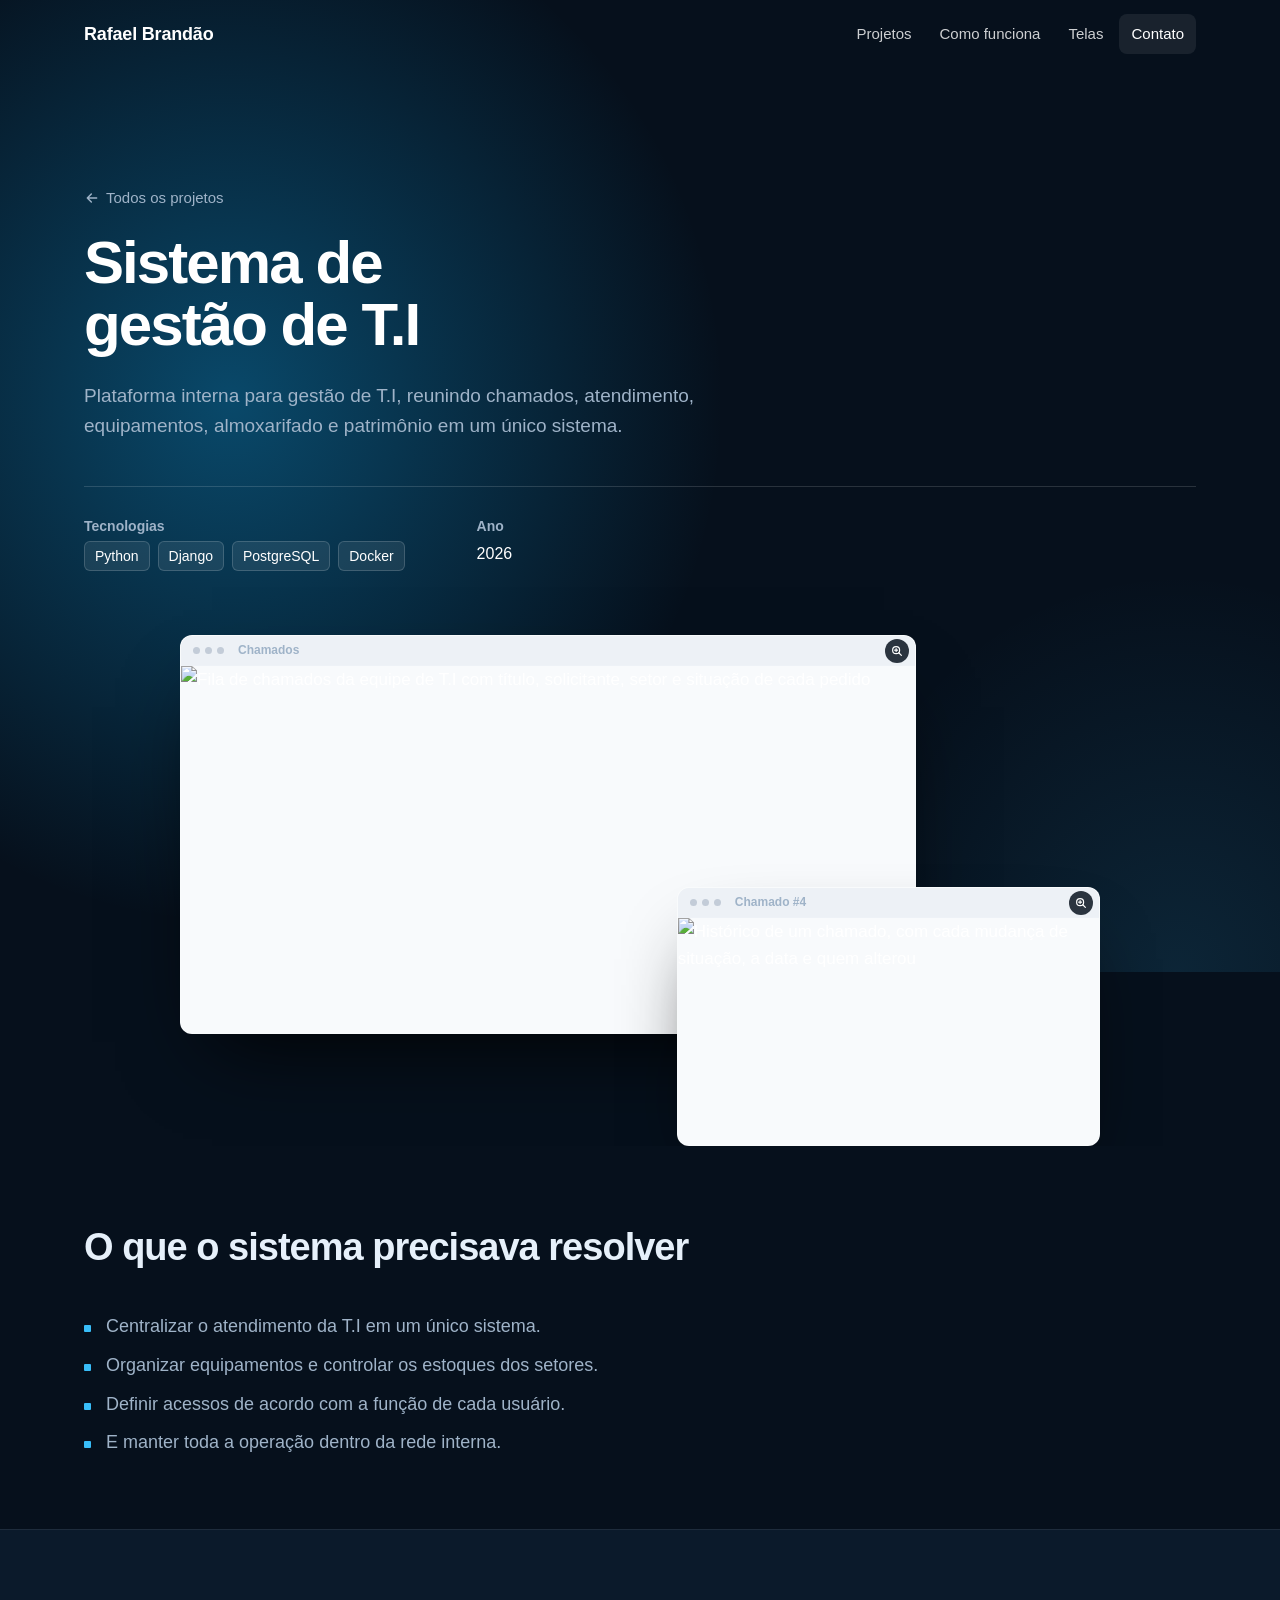
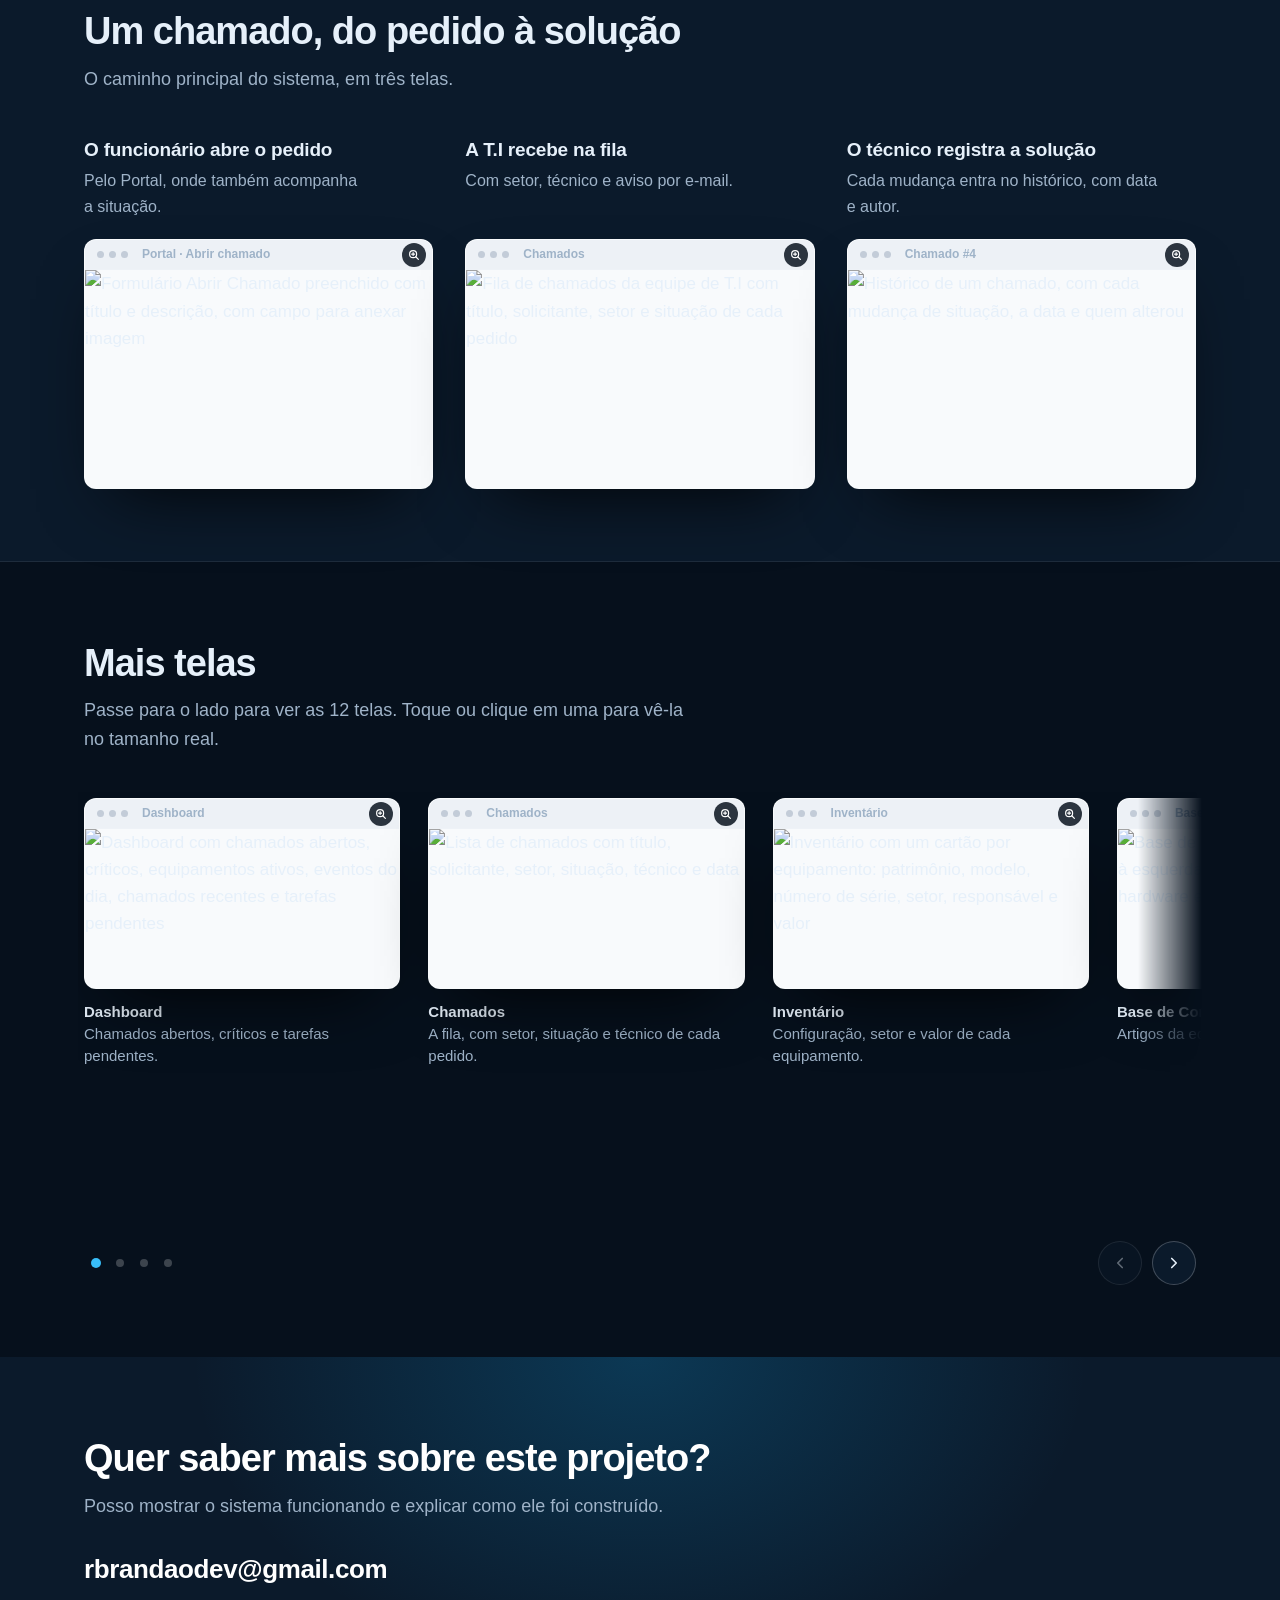
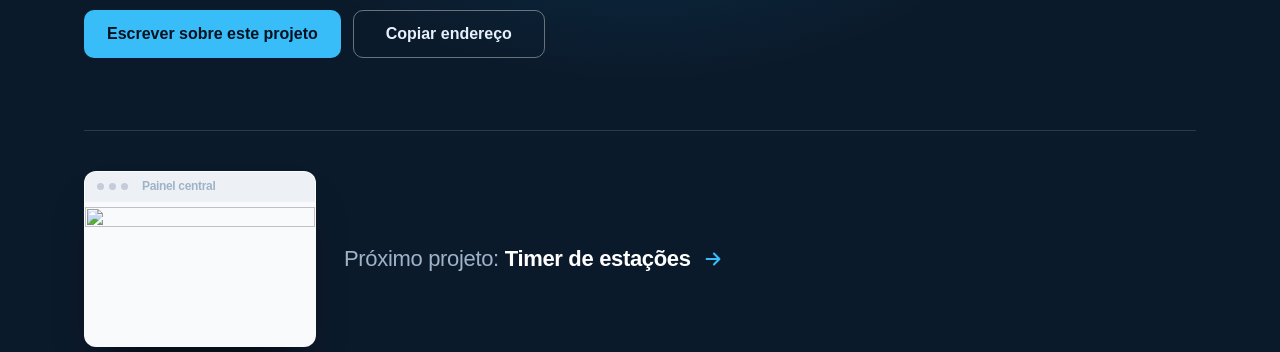
==== projetos/sistema-gestao-ti.html @ 99672ccd "Visual escuro com azul elétrico, novo título e projetos em cartões O site inteiro passa para fundo a" ====
<!DOCTYPE html>
<html lang="pt-BR">
<head>
<meta charset="UTF-8">
<meta name="viewport" content="width=device-width, initial-scale=1">
<title>Sistema de gestão de T.I — Rafael Brandão</title>
<meta name="description" content="Estudo de caso: sistema interno de gestão de T.I em Django, com chamados, inventário, almoxarifado e patrimônio.">
<meta name="theme-color" content="#06101C">
<link rel="icon" href="../assets/icones/icone.svg" type="image/svg+xml">
<link rel="icon" href="../assets/icones/icone-32.png" type="image/png" sizes="32x32">
<link rel="apple-touch-icon" href="../assets/icones/icone-180.png">
<meta property="og:type" content="article">
<meta property="og:locale" content="pt_BR">
<meta property="og:site_name" content="Rafael Brandão">
<meta property="og:title" content="Sistema de gestão de T.I — Rafael Brandão">
<meta property="og:description" content="Estudo de caso: sistema interno de gestão de T.I em Django, com chamados, inventário, almoxarifado e patrimônio.">
<meta property="og:url" content="https://rafaelbrandaodev.github.io/projetos/sistema-gestao-ti.html">
<meta property="og:image" content="https://rafaelbrandaodev.github.io/assets/img/compartilhar/sistema-gestao-ti.png">
<meta property="og:image:width" content="1200">
<meta property="og:image:height" content="630">
<meta property="og:image:alt" content="Fila de chamados do sistema de gestão de T.I, com o histórico de um chamado sobreposto">
<meta name="twitter:card" content="summary_large_image">
<!--
  Projeto mostrado de forma anônima: sem nome, logo, setores ou e-mails da instituição.
  As telas são a área de conteúdo do sistema, sem a barra do topo e a lateral.
-->
<link rel="stylesheet" href="../assets/css/estilo.css">
<link rel="stylesheet" href="../assets/css/estudo.css">
</head>
<body>
<a class="pular" href="#conteudo">Pular para o conteúdo</a>

<header class="nav" id="nav">
  <div class="container">
    <a href="../index.html" class="marca">Rafael Brandão</a>
    <button class="nav-toggle" id="nav-toggle" aria-label="Abrir menu" aria-expanded="false" aria-controls="nav-links">
      <svg width="20" height="20" viewBox="0 0 24 24" fill="none" stroke="currentColor" stroke-width="2" stroke-linecap="round" aria-hidden="true"><path d="M4 7h16M4 12h16M4 17h16"/></svg>
    </button>
    <nav class="nav-links" id="nav-links" aria-label="Seções">
      <a href="../index.html#projetos">Projetos</a>
      <a href="#fluxo">Como funciona</a>
      <a href="#telas">Telas</a>
      <a href="#contato">Contato</a>
    </nav>
  </div>
</header>

<main id="conteudo">

  <div class="topo escuro">
    <div class="container">
      <a class="voltar" href="../index.html#projetos">
        <svg width="16" height="16" viewBox="0 0 24 24" fill="none" stroke="currentColor" stroke-width="2.2" stroke-linecap="round" stroke-linejoin="round" aria-hidden="true"><path d="M19 12H5M11 18l-6-6 6-6"/></svg>
        Todos os projetos</a>
      <h1>Sistema de gestão de T.I</h1>
      <p class="sub">Plataforma interna para gestão de T.I, reunindo chamados, atendimento, equipamentos, almoxarifado e patrimônio em um único sistema.</p>
      <dl class="ficha">
        <div><dt>Tecnologias</dt><dd><ul class="etiquetas"><li>Python</li><li>Django</li><li>PostgreSQL</li><li>Docker</li></ul></dd></div>
        <div><dt>Ano</dt><dd>2026</dd></div>
      </dl>
      <div class="topo-tela">
        <div class="capa capa-ti">
          <button type="button" class="janela capa-principal ampliavel" data-titulo="Fila de chamados da T.I"><span class="janela-barra">Chamados</span><img src="../assets/img/sistema-ti/chamados-fila.png" srcset="../assets/img/sistema-ti/chamados-fila-160.webp 160w, ../assets/img/sistema-ti/chamados-fila-240.webp 240w, ../assets/img/sistema-ti/chamados-fila-320.webp 320w, ../assets/img/sistema-ti/chamados-fila-480.webp 480w, ../assets/img/sistema-ti/chamados-fila-640.webp 640w, ../assets/img/sistema-ti/chamados-fila-960.webp 960w, ../assets/img/sistema-ti/chamados-fila-1280.webp 1280w, ../assets/img/sistema-ti/chamados-fila-1920.webp 1920w, ../assets/img/sistema-ti/chamados-fila.png 2560w" sizes="(max-width:880px) 75vw, (max-width:1208px) 72vw, 734px" alt="Fila de chamados da equipe de T.I com título, solicitante, setor e situação de cada pedido" width="2560" height="1280"></button>
          <button type="button" class="janela capa-peca ampliavel" data-titulo="Detalhe de um chamado"><span class="janela-barra">Chamado #4</span><img src="../assets/img/sistema-ti/chamado-detalhe.png" srcset="../assets/img/sistema-ti/chamado-detalhe-160.webp 160w, ../assets/img/sistema-ti/chamado-detalhe-240.webp 240w, ../assets/img/sistema-ti/chamado-detalhe-320.webp 320w, ../assets/img/sistema-ti/chamado-detalhe-480.webp 480w, ../assets/img/sistema-ti/chamado-detalhe-640.webp 640w, ../assets/img/sistema-ti/chamado-detalhe-960.webp 960w, ../assets/img/sistema-ti/chamado-detalhe-1280.webp 1280w, ../assets/img/sistema-ti/chamado-detalhe-1920.webp 1920w, ../assets/img/sistema-ti/chamado-detalhe.png 2560w" sizes="(max-width:880px) 43vw, (max-width:1208px) 41vw, 421px" alt="Histórico de um chamado, com cada mudança de situação, a data e quem alterou" width="2560" height="1380"></button>
        </div>
      </div>
    </div>
  </div>

  <section id="contexto">
    <div class="container">
      <div class="titulo-sec"><h2>O que o sistema precisava resolver</h2></div>
      <div class="texto-longo">
        <ul class="objetivos">
          <li>Centralizar o atendimento da T.I em um único sistema.</li>
          <li>Organizar equipamentos e controlar os estoques dos setores.</li>
          <li>Definir acessos de acordo com a função de cada usuário.</li>
          <li>E manter toda a operação dentro da rede interna.</li>
        </ul>
      </div>
    </div>
  </section>

  <section id="fluxo">
    <div class="container">
      <div class="titulo-sec">
        <h2>Um chamado, do pedido à solução</h2>
        <p>O caminho principal do sistema, em três telas.</p>
      </div>
      <div class="passos iguais">
        <div>
          <h3>O funcionário abre o pedido</h3>
          <p>Pelo Portal, onde também acompanha a situação.</p>
          <button type="button" class="janela ampliavel" data-titulo="Portal: abrir chamado"><span class="janela-barra">Portal · Abrir chamado</span><img src="../assets/img/sistema-ti/portal-abrir.png" srcset="../assets/img/sistema-ti/portal-abrir-160.webp 160w, ../assets/img/sistema-ti/portal-abrir-240.webp 240w, ../assets/img/sistema-ti/portal-abrir-320.webp 320w, ../assets/img/sistema-ti/portal-abrir-480.webp 480w, ../assets/img/sistema-ti/portal-abrir-640.webp 640w, ../assets/img/sistema-ti/portal-abrir-960.webp 960w, ../assets/img/sistema-ti/portal-abrir-1280.webp 1280w, ../assets/img/sistema-ti/portal-abrir.png 1408w" sizes="(max-width:880px) 94vw, (max-width:1208px) 29vw, 347px" alt="Formulário Abrir Chamado preenchido com título e descrição, com campo para anexar imagem" width="1408" height="1108" loading="lazy"></button>
        </div>
        <div>
          <h3>A T.I recebe na fila</h3>
          <p>Com setor, técnico e aviso por e-mail.</p>
          <button type="button" class="janela ampliavel" data-titulo="Fila de chamados da T.I"><span class="janela-barra">Chamados</span><img src="../assets/img/sistema-ti/chamados-fila.png" srcset="../assets/img/sistema-ti/chamados-fila-160.webp 160w, ../assets/img/sistema-ti/chamados-fila-240.webp 240w, ../assets/img/sistema-ti/chamados-fila-320.webp 320w, ../assets/img/sistema-ti/chamados-fila-480.webp 480w, ../assets/img/sistema-ti/chamados-fila-640.webp 640w, ../assets/img/sistema-ti/chamados-fila-960.webp 960w, ../assets/img/sistema-ti/chamados-fila-1280.webp 1280w, ../assets/img/sistema-ti/chamados-fila-1920.webp 1920w, ../assets/img/sistema-ti/chamados-fila.png 2560w" sizes="(max-width:880px) 94vw, (max-width:1208px) 29vw, 347px" alt="Fila de chamados da equipe de T.I com título, solicitante, setor e situação de cada pedido" width="2560" height="1280"></button>
        </div>
        <div>
          <h3>O técnico registra a solução</h3>
          <p>Cada mudança entra no histórico, com data e autor.</p>
          <button type="button" class="janela ampliavel" data-titulo="Detalhe de um chamado"><span class="janela-barra">Chamado #4</span><img src="../assets/img/sistema-ti/chamado-detalhe.png" srcset="../assets/img/sistema-ti/chamado-detalhe-160.webp 160w, ../assets/img/sistema-ti/chamado-detalhe-240.webp 240w, ../assets/img/sistema-ti/chamado-detalhe-320.webp 320w, ../assets/img/sistema-ti/chamado-detalhe-480.webp 480w, ../assets/img/sistema-ti/chamado-detalhe-640.webp 640w, ../assets/img/sistema-ti/chamado-detalhe-960.webp 960w, ../assets/img/sistema-ti/chamado-detalhe-1280.webp 1280w, ../assets/img/sistema-ti/chamado-detalhe-1920.webp 1920w, ../assets/img/sistema-ti/chamado-detalhe.png 2560w" sizes="(max-width:880px) 94vw, (max-width:1208px) 29vw, 347px" alt="Histórico de um chamado, com cada mudança de situação, a data e quem alterou" width="2560" height="1380"></button>
        </div>
      </div>
    </div>
  </section>

  <section id="telas">
    <div class="container">
      <div class="titulo-sec">
        <h2>Mais telas</h2>
        <p>Passe para o lado para ver as 12 telas. Toque ou clique em uma para vê-la no tamanho real.</p>
      </div>
      <div class="carrossel" data-carrossel>
        <div class="miniaturas carrossel-trilho" tabindex="0" aria-label="Telas do sistema; role para o lado para ver todas">
          <figure>
            <button type="button" class="janela ampliavel" data-densidade="1" data-titulo="Dashboard"><span class="janela-barra">Dashboard</span><img src="../assets/img/sistema-ti/telas/dashboard.png" srcset="../assets/img/sistema-ti/telas/dashboard-160.webp 160w, ../assets/img/sistema-ti/telas/dashboard-240.webp 240w, ../assets/img/sistema-ti/telas/dashboard-320.webp 320w, ../assets/img/sistema-ti/telas/dashboard-480.webp 480w, ../assets/img/sistema-ti/telas/dashboard-640.webp 640w, ../assets/img/sistema-ti/telas/dashboard-960.webp 960w, ../assets/img/sistema-ti/telas/dashboard-1280.webp 1280w, ../assets/img/sistema-ti/telas/dashboard.png 1656w" sizes="(max-width:880px) 46vw, (max-width:1208px) 30vw, 350px" alt="Dashboard com chamados abertos, críticos, equipamentos ativos, eventos do dia, chamados recentes e tarefas pendentes" width="1656" height="840" loading="lazy"></button>
            <figcaption><b>Dashboard</b> Chamados abertos, críticos e tarefas pendentes.</figcaption>
          </figure>
          <figure>
            <button type="button" class="janela ampliavel" data-densidade="1" data-titulo="Chamados"><span class="janela-barra">Chamados</span><img src="../assets/img/sistema-ti/telas/chamados.png" srcset="../assets/img/sistema-ti/telas/chamados-160.webp 160w, ../assets/img/sistema-ti/telas/chamados-240.webp 240w, ../assets/img/sistema-ti/telas/chamados-320.webp 320w, ../assets/img/sistema-ti/telas/chamados-480.webp 480w, ../assets/img/sistema-ti/telas/chamados-640.webp 640w, ../assets/img/sistema-ti/telas/chamados-960.webp 960w, ../assets/img/sistema-ti/telas/chamados-1280.webp 1280w, ../assets/img/sistema-ti/telas/chamados.png 1656w" sizes="(max-width:880px) 46vw, (max-width:1208px) 30vw, 350px" alt="Lista de chamados com título, solicitante, setor, situação, técnico e data" width="1656" height="840" loading="lazy"></button>
            <figcaption><b>Chamados</b> A fila, com setor, situação e técnico de cada pedido.</figcaption>
          </figure>
          <figure>
            <button type="button" class="janela ampliavel" data-densidade="1" data-titulo="Inventário"><span class="janela-barra">Inventário</span><img src="../assets/img/sistema-ti/telas/inventario.png" srcset="../assets/img/sistema-ti/telas/inventario-160.webp 160w, ../assets/img/sistema-ti/telas/inventario-240.webp 240w, ../assets/img/sistema-ti/telas/inventario-320.webp 320w, ../assets/img/sistema-ti/telas/inventario-480.webp 480w, ../assets/img/sistema-ti/telas/inventario-640.webp 640w, ../assets/img/sistema-ti/telas/inventario-960.webp 960w, ../assets/img/sistema-ti/telas/inventario-1280.webp 1280w, ../assets/img/sistema-ti/telas/inventario.png 1656w" sizes="(max-width:880px) 46vw, (max-width:1208px) 30vw, 350px" alt="Inventário com um cartão por equipamento: patrimônio, modelo, número de série, setor, responsável e valor" width="1656" height="840" loading="lazy"></button>
            <figcaption><b>Inventário</b> Configuração, setor e valor de cada equipamento.</figcaption>
          </figure>
          <figure>
            <button type="button" class="janela ampliavel" data-densidade="1" data-titulo="Base de Conhecimento"><span class="janela-barra">Base de Conhecimento</span><img src="../assets/img/sistema-ti/telas/base-de-conhecimento.png" srcset="../assets/img/sistema-ti/telas/base-de-conhecimento-160.webp 160w, ../assets/img/sistema-ti/telas/base-de-conhecimento-240.webp 240w, ../assets/img/sistema-ti/telas/base-de-conhecimento-320.webp 320w, ../assets/img/sistema-ti/telas/base-de-conhecimento-480.webp 480w, ../assets/img/sistema-ti/telas/base-de-conhecimento-640.webp 640w, ../assets/img/sistema-ti/telas/base-de-conhecimento-960.webp 960w, ../assets/img/sistema-ti/telas/base-de-conhecimento-1280.webp 1280w, ../assets/img/sistema-ti/telas/base-de-conhecimento.png 1656w" sizes="(max-width:880px) 46vw, (max-width:1208px) 30vw, 350px" alt="Base de conhecimento com categorias à esquerda e artigos de software, hardware e redes" width="1656" height="840" loading="lazy"></button>
            <figcaption><b>Base de Conhecimento</b> Artigos da equipe, organizados por categoria.</figcaption>
          </figure>
          <figure>
            <button type="button" class="janela ampliavel" data-densidade="1" data-titulo="Kanban"><span class="janela-barra">Kanban</span><img src="../assets/img/sistema-ti/telas/kanban.png" srcset="../assets/img/sistema-ti/telas/kanban-160.webp 160w, ../assets/img/sistema-ti/telas/kanban-240.webp 240w, ../assets/img/sistema-ti/telas/kanban-320.webp 320w, ../assets/img/sistema-ti/telas/kanban-480.webp 480w, ../assets/img/sistema-ti/telas/kanban-640.webp 640w, ../assets/img/sistema-ti/telas/kanban-960.webp 960w, ../assets/img/sistema-ti/telas/kanban-1280.webp 1280w, ../assets/img/sistema-ti/telas/kanban.png 1656w" sizes="(max-width:880px) 46vw, (max-width:1208px) 30vw, 350px" alt="Quadro Kanban com as colunas A fazer, Em andamento e Concluído, cada tarefa com prioridade, prazo e responsável" width="1656" height="840" loading="lazy"></button>
            <figcaption><b>Kanban</b> Tarefas com prioridade, prazo e responsável.</figcaption>
          </figure>
          <figure>
            <button type="button" class="janela ampliavel" data-densidade="1" data-titulo="Calendário"><span class="janela-barra">Calendário</span><img src="../assets/img/sistema-ti/telas/calendario.png" srcset="../assets/img/sistema-ti/telas/calendario-160.webp 160w, ../assets/img/sistema-ti/telas/calendario-240.webp 240w, ../assets/img/sistema-ti/telas/calendario-320.webp 320w, ../assets/img/sistema-ti/telas/calendario-480.webp 480w, ../assets/img/sistema-ti/telas/calendario-640.webp 640w, ../assets/img/sistema-ti/telas/calendario-960.webp 960w, ../assets/img/sistema-ti/telas/calendario-1280.webp 1280w, ../assets/img/sistema-ti/telas/calendario.png 1656w" sizes="(max-width:880px) 46vw, (max-width:1208px) 30vw, 350px" alt="Calendário do mês com manutenções, reuniões, backups, visitas e vencimentos, e a lista dos próximos eventos" width="1656" height="840" loading="lazy"></button>
            <figcaption><b>Calendário</b> Manutenções, backups, visitas e vencimentos.</figcaption>
          </figure>
          <figure>
            <button type="button" class="janela ampliavel" data-densidade="1" data-titulo="Portal"><span class="janela-barra">Portal</span><img src="../assets/img/sistema-ti/telas/portal.png" srcset="../assets/img/sistema-ti/telas/portal-160.webp 160w, ../assets/img/sistema-ti/telas/portal-240.webp 240w, ../assets/img/sistema-ti/telas/portal-320.webp 320w, ../assets/img/sistema-ti/telas/portal-480.webp 480w, ../assets/img/sistema-ti/telas/portal-640.webp 640w, ../assets/img/sistema-ti/telas/portal-960.webp 960w, ../assets/img/sistema-ti/telas/portal-1280.webp 1280w, ../assets/img/sistema-ti/telas/portal.png 1656w" sizes="(max-width:880px) 46vw, (max-width:1208px) 30vw, 350px" alt="Portal do funcionário com o formulário Abrir Chamado e a lista Meus Chamados" width="1656" height="840" loading="lazy"></button>
            <figcaption><b>Portal</b> Onde o funcionário abre e acompanha os pedidos.</figcaption>
          </figure>
          <figure>
            <button type="button" class="janela ampliavel" data-densidade="1" data-titulo="Almoxarifado"><span class="janela-barra">Almoxarifado</span><img src="../assets/img/sistema-ti/telas/almoxarifado.png" srcset="../assets/img/sistema-ti/telas/almoxarifado-160.webp 160w, ../assets/img/sistema-ti/telas/almoxarifado-240.webp 240w, ../assets/img/sistema-ti/telas/almoxarifado-320.webp 320w, ../assets/img/sistema-ti/telas/almoxarifado-480.webp 480w, ../assets/img/sistema-ti/telas/almoxarifado-640.webp 640w, ../assets/img/sistema-ti/telas/almoxarifado-960.webp 960w, ../assets/img/sistema-ti/telas/almoxarifado-1280.webp 1280w, ../assets/img/sistema-ti/telas/almoxarifado.png 1656w" sizes="(max-width:880px) 46vw, (max-width:1208px) 30vw, 350px" alt="Produtos do almoxarifado em cartões, com categoria, situação do estoque, saldo, preço e fornecedor" width="1656" height="840" loading="lazy"></button>
            <figcaption><b>Almoxarifado</b> Produtos com saldo, preço e fornecedor.</figcaption>
          </figure>
          <figure>
            <button type="button" class="janela ampliavel" data-densidade="1" data-titulo="Fornecedores"><span class="janela-barra">Fornecedores</span><img src="../assets/img/sistema-ti/telas/fornecedores.png" srcset="../assets/img/sistema-ti/telas/fornecedores-160.webp 160w, ../assets/img/sistema-ti/telas/fornecedores-240.webp 240w, ../assets/img/sistema-ti/telas/fornecedores-320.webp 320w, ../assets/img/sistema-ti/telas/fornecedores-480.webp 480w, ../assets/img/sistema-ti/telas/fornecedores-640.webp 640w, ../assets/img/sistema-ti/telas/fornecedores-960.webp 960w, ../assets/img/sistema-ti/telas/fornecedores-1280.webp 1280w, ../assets/img/sistema-ti/telas/fornecedores.png 1656w" sizes="(max-width:880px) 46vw, (max-width:1208px) 30vw, 350px" alt="Lista de fornecedores com empresa, CNPJ, categoria, vendedor e telefone" width="1656" height="840" loading="lazy"></button>
            <figcaption><b>Fornecedores</b> CNPJ, categoria e contato de cada fornecedor.</figcaption>
          </figure>
          <figure>
            <button type="button" class="janela ampliavel" data-densidade="1" data-titulo="Patrimônios"><span class="janela-barra">Patrimônios</span><img src="../assets/img/sistema-ti/telas/patrimonios.png" srcset="../assets/img/sistema-ti/telas/patrimonios-160.webp 160w, ../assets/img/sistema-ti/telas/patrimonios-240.webp 240w, ../assets/img/sistema-ti/telas/patrimonios-320.webp 320w, ../assets/img/sistema-ti/telas/patrimonios-480.webp 480w, ../assets/img/sistema-ti/telas/patrimonios-640.webp 640w, ../assets/img/sistema-ti/telas/patrimonios-960.webp 960w, ../assets/img/sistema-ti/telas/patrimonios-1280.webp 1280w, ../assets/img/sistema-ti/telas/patrimonios.png 1656w" sizes="(max-width:880px) 46vw, (max-width:1208px) 30vw, 350px" alt="Patrimônios em cartões, com código, categoria, situação, modelo, local e valor de cada bem" width="1656" height="840" loading="lazy"></button>
            <figcaption><b>Patrimônios</b> Os bens de cada setor, com local e valor.</figcaption>
          </figure>
          <figure>
            <button type="button" class="janela ampliavel" data-densidade="1" data-titulo="Movimentações"><span class="janela-barra">Movimentações</span><img src="../assets/img/sistema-ti/telas/movimentacoes.png" srcset="../assets/img/sistema-ti/telas/movimentacoes-160.webp 160w, ../assets/img/sistema-ti/telas/movimentacoes-240.webp 240w, ../assets/img/sistema-ti/telas/movimentacoes-320.webp 320w, ../assets/img/sistema-ti/telas/movimentacoes-480.webp 480w, ../assets/img/sistema-ti/telas/movimentacoes-640.webp 640w, ../assets/img/sistema-ti/telas/movimentacoes-960.webp 960w, ../assets/img/sistema-ti/telas/movimentacoes-1280.webp 1280w, ../assets/img/sistema-ti/telas/movimentacoes.png 1656w" sizes="(max-width:880px) 46vw, (max-width:1208px) 30vw, 350px" alt="Histórico de movimentações do almoxarifado com data, produto, tipo, motivo, quantidade, saldo, fornecedor e usuário" width="1656" height="840" loading="lazy"></button>
            <figcaption><b>Movimentações</b> Entradas e saídas, com estorno a um clique.</figcaption>
          </figure>
          <figure>
            <button type="button" class="janela ampliavel" data-densidade="1" data-titulo="Usuários"><span class="janela-barra">Usuários</span><img src="../assets/img/sistema-ti/telas/usuarios.png" srcset="../assets/img/sistema-ti/telas/usuarios-160.webp 160w, ../assets/img/sistema-ti/telas/usuarios-240.webp 240w, ../assets/img/sistema-ti/telas/usuarios-320.webp 320w, ../assets/img/sistema-ti/telas/usuarios-480.webp 480w, ../assets/img/sistema-ti/telas/usuarios-640.webp 640w, ../assets/img/sistema-ti/telas/usuarios-960.webp 960w, ../assets/img/sistema-ti/telas/usuarios-1280.webp 1280w, ../assets/img/sistema-ti/telas/usuarios.png 1656w" sizes="(max-width:880px) 46vw, (max-width:1208px) 30vw, 350px" alt="Lista de usuários com nome, e-mail, setor e se é administrador e está ativo" width="1656" height="840" loading="lazy"></button>
            <figcaption><b>Usuários</b> Cada pessoa com o seu setor e o seu acesso.</figcaption>
          </figure>
        </div>
      </div>
    </div>
  </section>

  <section id="contato" class="fim escuro">
    <div class="container">
      <div class="titulo-sec">
        <h2>Quer saber mais sobre este projeto?</h2>
        <p>Posso mostrar o sistema funcionando e explicar como ele foi construído.</p>
      </div>
      <p class="email">rbrandaodev@gmail.com</p>
      <div class="acoes">
        <a class="btn btn-primario" href="mailto:rbrandaodev@gmail.com?subject=Sistema%20de%20gest%C3%A3o%20de%20T.I">Escrever sobre este projeto</a>
        <button type="button" class="btn btn-secundario" data-copiar="rbrandaodev@gmail.com" aria-live="polite">Copiar endereço</button>
      </div>
      <a class="proximo" href="timer-estacoes.html">
        <span class="janela"><span class="janela-barra">Painel central</span><img src="../assets/img/timer-estacoes/painel.png" srcset="../assets/img/timer-estacoes/painel-160.webp 160w, ../assets/img/timer-estacoes/painel-240.webp 240w, ../assets/img/timer-estacoes/painel-320.webp 320w, ../assets/img/timer-estacoes/painel-480.webp 480w, ../assets/img/timer-estacoes/painel-640.webp 640w, ../assets/img/timer-estacoes/painel-960.webp 960w, ../assets/img/timer-estacoes/painel-1280.webp 1280w, ../assets/img/timer-estacoes/painel-1920.webp 1920w, ../assets/img/timer-estacoes/painel.png 2400w" sizes="230px" alt="" width="2400" height="1500" loading="lazy"></span>
        <span>Próximo projeto: <b>Timer de estações</b> <svg width="22" height="22" viewBox="0 0 24 24" fill="none" stroke="currentColor" stroke-width="2.2" stroke-linecap="round" stroke-linejoin="round" aria-hidden="true"><path d="M5 12h14M13 6l6 6-6 6"/></svg></span>
      </a>
    </div>
  </section>

</main>

<footer>
  <div class="container">
    <span>© 2026 Rafael Brandão</span>
    <a class="direita" href="../index.html">Início</a>
  </div>
</footer>

<dialog class="lightbox" id="lightbox" aria-label="Tela ampliada">
  <button type="button" class="fechar" aria-label="Fechar">
    <svg width="18" height="18" viewBox="0 0 24 24" fill="none" stroke="currentColor" stroke-width="2.2" stroke-linecap="round" aria-hidden="true"><path d="M6 6l12 12M18 6L6 18"/></svg>
  </button>
  <figure><figcaption></figcaption></figure>
</dialog>

<script src="../assets/js/site.js"></script>
</body>
</html>
---- assets/css/estilo.css ----
/* ---------- Manrope (local; licença SIL OFL 1.1 em assets/fontes/OFL.txt) ---------- */
/* fonte variável, só o subconjunto latino: um arquivo cobre os pesos de 200 a 800 */
@font-face{font-family:'Manrope';font-style:normal;font-weight:200 800;font-display:swap;src:url('../fontes/manrope.woff2') format('woff2')}

:root{
  /* fundo azul-marinho bem escuro, com o azul elétrico como cor de destaque */
  --navy-0:#030810;
  --navy:#08131F;
  --navy-2:#11243A;
  --fundo:#06101C;
  --superficie:#0B1A2B;     /* cartões e seções que se destacam do fundo */
  --superficie-2:#11243A;
  --fundo-suave:#F8FAFC;    /* o fundo das telas dos projetos: a sobra das janelas .iguais some nele */
  --tinta:#E6F0FA;          /* texto principal: 16,6:1 no fundo */
  --texto-2:#9FB3C8;        /* texto secundário: 8,9:1 no fundo */
  --no-escuro:#E6F0FA;
  --no-escuro-2:#9FB3C8;
  --acao:#38BDF8;           /* preenchimento de botão, com texto --sobre-acao: 8,9:1 */
  --acao-forte:#7DD3FC;
  --sobre-acao:#04111F;
  --destaque:#38BDF8;       /* texto de destaque, links e foco: 8,9:1 no fundo */
  --borda:rgba(255,255,255,.08);
  --etiqueta-fundo:rgba(14,165,233,.16);
  --etiqueta-tinta:#BAE6FD; /* 11,5:1 sobre a etiqueta */
  --borda-no-escuro:rgba(255,255,255,.38);  /* contorno de controles */
  --raio:12px;
}
*{margin:0;padding:0;box-sizing:border-box}
html{scroll-behavior:smooth;scrollbar-color:#1E3A52 var(--fundo);accent-color:var(--acao)}
html:has(dialog[open]){overflow:hidden}
body{
  font-family:'Manrope',-apple-system,'Segoe UI',Roboto,'Helvetica Neue',Arial,sans-serif;
  font-size:17px;line-height:1.6;color:var(--tinta);background:var(--fundo);
  -webkit-font-smoothing:antialiased;caret-color:var(--destaque);
}
::selection{background:var(--destaque);color:var(--navy-0)}
a{color:inherit}
img{max-width:100%;height:auto;display:block}
button{font:inherit;color:inherit}
:focus-visible{outline:2px solid var(--destaque);outline-offset:3px;border-radius:6px}
/* a nav, o rodapé e a tela ampliada são escuros sem levar a classe .escuro */
.escuro :focus-visible,.nav :focus-visible,footer :focus-visible,.lightbox :focus-visible{outline-color:var(--destaque)}
h1,h2,h3{text-wrap:balance}
p{text-wrap:pretty}
ul{list-style:none}

.so-leitor{position:absolute;width:1px;height:1px;overflow:hidden;clip-path:inset(50%);white-space:nowrap}
.pular{position:fixed;top:12px;left:12px;z-index:70;padding:10px 16px;border-radius:10px;background:var(--acao);color:var(--sobre-acao);font-weight:600;text-decoration:none;transform:translateY(-200%)}
.pular:focus{transform:none}

.container{max-width:1160px;margin:0 auto;padding:0 24px}
section{padding:104px 0 96px;scroll-margin-top:64px}
.titulo-sec{max-width:720px;margin-bottom:44px}
.titulo-sec h2{font-size:38px;font-weight:800;line-height:1.12;letter-spacing:-.026em;margin-bottom:12px}
.titulo-sec p{font-size:18px;color:var(--texto-2);max-width:62ch}
.a-definir{
  display:inline-block;font-weight:700;color:#6B4E00;background:#FFF3C4;
  border:1px dashed #B8900F;border-radius:6px;padding:0 8px;
}

/* ---------- nav ---------- */
.nav{position:fixed;top:0;left:0;right:0;z-index:60;border-bottom:1px solid transparent;transition:background .25s,border-color .25s}
/* sem backdrop-filter: com o fundo a 97% o desfoque não aparece, e ele seria refeito a cada quadro da rolagem */
.nav.rolado{background:rgba(6,16,28,.95);border-bottom-color:rgba(255,255,255,.08)}
.nav .container{display:flex;align-items:center;gap:24px;height:68px}
.marca{color:#fff;font-weight:800;font-size:18px;letter-spacing:-.01em;text-decoration:none;margin-right:auto;padding:8px 0}
.nav-links{display:flex;align-items:center;gap:4px;font-size:15px;font-weight:500;color:rgba(255,255,255,.8)}
.nav-links a{padding:8px 12px;border-radius:8px;text-decoration:none;transition:color .15s,background .15s}
.nav-links a:hover,.nav-links a.ativo{color:#fff;background:rgba(255,255,255,.08)}
.nav-toggle{display:none;width:44px;height:44px;border-radius:10px;border:1px solid var(--borda-no-escuro);background:none;color:#fff;cursor:pointer;align-items:center;justify-content:center}
@media (max-width:800px){
  .nav{background:rgba(6,16,28,.94)}
  .nav .container{height:60px}
  .nav-toggle{display:inline-flex}
  .nav-links{display:none;position:absolute;top:60px;left:0;right:0;flex-direction:column;align-items:stretch;gap:2px;background:rgba(6,16,28,.98);padding:8px 16px 16px;border-bottom:1px solid rgba(255,255,255,.08)}
  .nav-links.aberto{display:flex}
  .nav-links a{padding:13px 12px;font-size:16px}
}

/* ---------- topo escuro ---------- */
/* brilho azul atrás do título, sobre o fundo */
.topo{color:#fff;padding:176px 0 104px;background:
  radial-gradient(55% 65% at 18% 35%,rgba(14,165,233,.38),transparent 70%),
  radial-gradient(40% 50% at 92% 85%,rgba(56,189,248,.12),transparent 70%),
  var(--fundo)}
.topo h1{font-size:60px;font-weight:800;line-height:1.04;letter-spacing:-.032em;margin-bottom:24px;max-width:15ch}
.topo .sub{font-size:19px;color:var(--no-escuro-2);max-width:58ch}
.acoes{display:flex;flex-wrap:wrap;gap:12px;margin-top:36px}
.btn{display:inline-flex;align-items:center;justify-content:center;gap:8px;min-height:48px;padding:0 22px;border-radius:10px;border:1px solid transparent;font-size:16px;font-weight:600;text-decoration:none;cursor:pointer;transition:background .15s,border-color .15s}
.btn-primario{background:var(--acao);color:var(--sobre-acao)}
.btn-primario:hover{background:var(--acao-forte)}
.btn-secundario{background:none;color:var(--no-escuro);border-color:var(--borda-no-escuro)}
.btn-secundario:hover{border-color:rgba(255,255,255,.62);background:rgba(255,255,255,.05)}

/* ---------- contato: o endereço fica visível e selecionável ---------- */
.email{font-size:26px;font-weight:700;letter-spacing:-.015em;color:#fff;user-select:all;overflow-wrap:anywhere}
.email + .acoes{margin-top:20px}
[data-copiar]{min-width:12em}

/* ---------- aparelhos: cada tela aparece onde o sistema roda ---------- */
/* janela de navegador, tablet ou celular, com a tela inteira reduzida dentro; o clique abre a tela no tamanho real */
.janela,.tablet,.celular{display:block;width:100%;padding:0;text-align:left;box-shadow:0 30px 70px -30px rgba(0,0,0,.9)}
.janela img,.tablet img,.celular img{display:block;width:100%}
.janela{border-radius:var(--raio);overflow:hidden;background:var(--fundo-suave);border:1px solid rgba(255,255,255,.1)}
.janela-barra{display:flex;align-items:center;height:30px;padding:0 40px 0 12px;background:#EDF1F6;border-bottom:1px solid var(--borda);font-size:12px;font-weight:600;color:var(--texto-2);white-space:nowrap;overflow:hidden;text-overflow:ellipsis}
.janela-barra::before{content:"";flex:none;width:7px;height:7px;border-radius:50%;background:#C3CCD8;box-shadow:12px 0 #C3CCD8,24px 0 #C3CCD8;margin-right:38px}
.tablet{padding:10px;border-radius:22px;background:#02060C;border:1px solid rgba(255,255,255,.14)}
.tablet img{border-radius:8px}
.celular{padding:7px;border-radius:26px;background:#02060C;border:1px solid rgba(255,255,255,.14)}
.celular img{border-radius:19px}

/* composição de capa: uma tela principal e uma peça sobreposta, diferente em cada projeto */
.capa{position:relative;display:block;padding-bottom:10%}
.capa-principal{width:80%}
.capa .capa-peca{position:absolute;right:0;bottom:0}
.capa-ti .capa-peca{width:46%}
.capa-timer .capa-peca{width:44%}
.capa-sorteio{padding-bottom:0}
/* aqui as duas peças ficam lado a lado: o celular cobriria a barra da janela */
.capa-sorteio .capa-principal{width:72%;margin-top:7%}
.capa-sorteio .capa-peca{width:27%;top:0;bottom:auto}

.ampliavel{position:relative;cursor:zoom-in}
/* a lupa avisa que a captura abre maior; no toque não existe cursor para avisar */
.ampliavel::after{
  content:"";position:absolute;right:12px;bottom:12px;width:36px;height:36px;border-radius:50%;
  background:rgba(6,16,28,.84) url("data:image/svg+xml,%3Csvg xmlns='http://www.w3.org/2000/svg' viewBox='0 0 24 24' fill='none' stroke='%23fff' stroke-width='2' stroke-linecap='round'%3E%3Ccircle cx='10.5' cy='10.5' r='6'/%3E%3Cpath d='M15 15l4.5 4.5M10.5 8v5M8 10.5h5'/%3E%3C/svg%3E") center/20px no-repeat;
  transition:background-color .15s;
}
.ampliavel:hover::after,.ampliavel:focus-visible::after{background-color:var(--acao)}
/* na janela, a lupa fica na barra, como um controle da própria janela */
.janela.ampliavel::after{top:3px;right:6px;bottom:auto;width:24px;height:24px;background-size:14px}

/* ---------- rodapé ---------- */
footer{background:var(--navy-0);color:var(--no-escuro-2);font-size:15px}
footer .container{display:flex;align-items:center;flex-wrap:wrap;gap:4px 32px;padding-top:22px;padding-bottom:22px}
footer a{color:var(--no-escuro);display:inline-block;padding:10px 0}
footer .direita{margin-left:auto}

/* ---------- tela ampliada ---------- */
.lightbox{border:0;padding:0;background:transparent;max-width:min(1600px,calc(100vw - 168px));max-height:92vh;margin:auto}
.lightbox::backdrop{background:rgba(3,8,16,.95)}
.lightbox img{max-height:84vh;width:auto;border-radius:10px}
.lightbox figcaption{color:var(--no-escuro);font-size:15px;text-align:center;margin-top:12px}
.lightbox button{position:fixed;width:44px;height:44px;border-radius:50%;cursor:pointer;border:1px solid var(--borda-no-escuro);background:rgba(6,16,28,.84);color:#fff;display:flex;align-items:center;justify-content:center}
.lightbox button:hover{background:var(--acao);border-color:transparent}
.lightbox .fechar{top:16px;right:16px}
.lightbox .passo{top:50%;transform:translateY(-50%)}
.lightbox .anterior{left:16px}
.lightbox .seguinte{right:16px}

@media (max-width:800px){
  body{font-size:16px}
  section{padding:76px 0 68px}
  .titulo-sec{margin-bottom:32px}
  .titulo-sec h2{font-size:30px}
  .titulo-sec p{font-size:17px}
  .topo{padding:124px 0 72px}
  .topo h1{font-size:40px}
  .topo .sub{font-size:17px}
  .email{font-size:21px}

  /* a captura abre no tamanho em que dá para ler e a pessoa arrasta para ver o resto */
  .lightbox{width:100vw;height:100dvh;max-width:none;max-height:none;overflow:auto;overscroll-behavior:contain}
  .lightbox figure{width:max-content;min-width:100%;padding:72px 16px 84px}
  .lightbox img{max-height:none;max-width:none;width:min(var(--largura-natural,100vw),1100px)}
  .lightbox figcaption{position:sticky;left:16px;width:calc(100vw - 32px);text-align:left}
  .lightbox .passo{top:auto;bottom:16px;transform:none}
}
/* entrada ao rolar: o site.js marca com .revelar só o que está abaixo da primeira tela, e põe
   .visivel quando o bloco entra na tela. Sem script, ou com movimento reduzido, nada fica escondido */
.revelar{opacity:0;transform:translateY(16px);transition:opacity .5s ease,transform .6s cubic-bezier(.16,1,.3,1)}
.revelar.visivel{opacity:1;transform:none}

@media (prefers-reduced-motion:reduce){
  html{scroll-behavior:auto}
  .nav,.nav-links a,.btn,.capa,.ampliavel::after{transition:none}
  .revelar{opacity:1;transform:none;transition:none}
}
---- assets/css/estudo.css ----
/* Estudos de caso (projetos/*.html): carregado depois do estilo.css */

/* seções mais baixas que na página inicial: o estudo de caso é lido de passagem */
main section{padding:80px 0 72px}
@media (max-width:800px){main section{padding:60px 0 52px}}

/* ---------- topo ---------- */
.topo{padding-bottom:0;overflow:hidden}
.voltar{display:inline-flex;align-items:center;gap:6px;min-height:44px;color:var(--no-escuro-2);font-size:15px;font-weight:500;text-decoration:none;margin-bottom:12px}
.voltar:hover{color:#fff}
.ficha{display:grid;grid-template-columns:auto auto;justify-content:start;gap:24px 72px;margin-top:44px;padding-top:28px;border-top:1px solid rgba(255,255,255,.14)}
.ficha dt{font-size:14px;font-weight:600;color:var(--no-escuro-2);margin-bottom:4px}
.ficha dd{font-size:16px;color:#fff;text-wrap:balance}
/* a captura atravessa a divisa: metade no navy, metade no fundo claro */
.topo-tela{position:relative;margin-top:64px}
.topo-tela::after{content:"";position:absolute;left:-50vw;right:-50vw;bottom:0;height:34%;background:var(--fundo);z-index:0}
.topo-tela .capa{position:relative;z-index:1;max-width:920px;margin-inline:auto}
.topo-tela :is(.janela,.tablet,.celular){box-shadow:0 40px 80px -32px rgba(0,0,0,.9)}
/* abertura: a tela principal sobe e, logo depois, a peça desliza para o lugar dela */
@keyframes capa-sobe{from{opacity:0;transform:translateY(32px)}}
@keyframes peca-entra{from{opacity:0;transform:translate(28px,20px)}}
.topo-tela .capa-principal{animation:capa-sobe .9s cubic-bezier(.16,1,.3,1) .1s both}
.topo-tela .capa-peca{animation:peca-entra .9s cubic-bezier(.16,1,.3,1) .45s both}
@media (prefers-reduced-motion:reduce){.topo-tela :is(.capa-principal,.capa-peca){animation:none}}
/* tecnologias como etiquetas, na versão para o escuro */
.etiquetas{list-style:none;display:flex;flex-wrap:wrap;gap:8px}
.etiquetas li{font-size:14px;font-weight:500;line-height:1.6;padding:3px 10px;border-radius:6px;color:#fff;background:rgba(255,255,255,.08);border:1px solid rgba(255,255,255,.16)}
@media (max-width:880px){.ficha{grid-template-columns:1fr}}

.texto-longo{max-width:68ch}
/* o que o sistema precisava resolver, em itens: um marcador quadrado em Tinta, alinhado à primeira linha */
.objetivos{display:grid;gap:10px}
.objetivos li{position:relative;padding-left:22px;color:var(--texto-2);font-size:18px}
.objetivos li::before{content:"";position:absolute;left:0;top:.72em;width:7px;height:7px;background:var(--destaque);border-radius:1px}

/* ---------- passo a passo: três passos lado a lado, cada um com a sua tela embaixo ---------- */
#fluxo{background:var(--superficie);border-top:1px solid var(--borda);border-bottom:1px solid var(--borda)}
.passos{display:grid;grid-template-columns:repeat(3,minmax(0,1fr));gap:0 32px}
/* subgrid: títulos, textos e telas dos três passos ficam alinhados entre si */
.passos > div{display:grid;grid-row:span 3;grid-template-rows:subgrid;align-content:start}
.passos h3{font-size:19px;font-weight:700;letter-spacing:-.01em;line-height:1.3;margin-bottom:6px}
.passos p{color:var(--texto-2);font-size:16px;margin-bottom:20px}
/* .iguais: todas as janelas da grade com a mesma proporção. A tela entra inteira, sem corte, alinhada
   pelo topo; a sobra tem a cor do fundo das telas, então some na janela */
:is(.passos,.miniaturas).iguais .janela img{aspect-ratio:16/10;object-fit:contain;object-position:center top}
.passos.iguais .janela{align-self:start}
/* os dois celulares do sorteio ficam com a mesma altura das janelas 16:10 ao lado */
.passos.iguais .par{width:87%;margin-inline:auto}
/* duas telas de celular lado a lado */
.par{display:flex;align-items:flex-start;gap:16px}
.par .celular{flex:1;min-width:0}
@media (max-width:880px){
  .passos{grid-template-columns:minmax(0,1fr);gap:44px}
  .passos > div{grid-row:auto;grid-template-rows:none}
}

/* ---------- telas: miniaturas em grade; o clique abre cada uma no tamanho real ---------- */
#telas{background:var(--superficie);border-top:1px solid var(--borda)}
/* com as telas logo depois do passo a passo (sistema de T.I), os fundos trocam para continuar alternando */
#fluxo + #telas{background:var(--fundo);border-top:0}
.miniaturas{display:grid;grid-template-columns:repeat(3,minmax(0,1fr));gap:32px 28px}
.miniaturas figcaption{margin-top:12px;font-size:15px;line-height:1.45;color:var(--texto-2)}
.miniaturas figcaption b{display:block;color:var(--tinta);font-weight:700}
/* os tablets do timer cabem os quatro numa linha: a tela deles é lida de longe */
.miniaturas.quatro{grid-template-columns:repeat(4,minmax(0,1fr))}
@media (max-width:880px){.miniaturas,.miniaturas.quatro{grid-template-columns:repeat(2,minmax(0,1fr));gap:24px 16px}}

/* carrossel: as miniaturas numa faixa que rola para o lado e encaixa em cada tela. Sem script,
   desliza com o dedo e tem barra de rolagem; o site.js põe as setas e os pontos (.ativo) */
.carrossel-trilho.miniaturas{
  --por-vista:3.25;--vao:28px;
  position:relative;grid-template-columns:none;grid-auto-flow:column;
  grid-auto-columns:calc((100% - (var(--por-vista) - .25) * var(--vao)) / var(--por-vista));gap:0 var(--vao);
  overflow-x:auto;scroll-snap-type:x mandatory;overscroll-behavior-x:contain;
  /* folga para a sombra das janelas e o contorno de foco, que a rolagem cortaria */
  padding:6px 6px 30px;margin:-6px -6px -30px;scroll-padding-inline:6px;
}
.carrossel-trilho figure{scroll-snap-align:start}
.carrossel.ativo .carrossel-trilho{scrollbar-width:none}
.carrossel.ativo .carrossel-trilho::-webkit-scrollbar{display:none}
.carrossel.ativo:not(.no-fim) .carrossel-trilho{-webkit-mask-image:linear-gradient(to right,#000 calc(100% - 64px),transparent);mask-image:linear-gradient(to right,#000 calc(100% - 64px),transparent)}
.carrossel-contador{font-size:15px;font-weight:600;color:var(--texto-2);font-variant-numeric:tabular-nums}
.carrossel-controles{display:flex;align-items:center;justify-content:space-between;gap:16px;margin-top:20px}
.carrossel-pontos{display:flex;flex-wrap:wrap}
.carrossel-pontos button{width:24px;height:24px;border:0;background:none;cursor:pointer;display:grid;place-items:center}
.carrossel-pontos button::before{content:"";width:8px;height:8px;border-radius:50%;background:rgba(255,255,255,.22);transition:background .2s,transform .2s}
.carrossel-pontos button:hover::before{background:var(--texto-2)}
.carrossel-pontos button[aria-current="true"]::before{background:var(--destaque);transform:scale(1.25)}
.carrossel-setas{display:flex;gap:10px;flex:none}
.carrossel-setas button{width:44px;height:44px;border-radius:50%;border:1px solid rgba(255,255,255,.22);background:var(--superficie);color:var(--tinta);cursor:pointer;display:grid;place-items:center;transition:border-color .2s,color .2s}
.carrossel-setas button:hover:not(:disabled){border-color:var(--destaque);color:var(--destaque)}
.carrossel-setas button:disabled{opacity:.4;cursor:default}
@media (max-width:880px){.carrossel-trilho.miniaturas{--por-vista:1.4;--vao:16px}}
@media (prefers-reduced-motion:reduce){.carrossel-pontos button::before{transition:none}}

/* ---------- fim: contato sobre este projeto e o caminho para o próximo ---------- */
.fim{background:radial-gradient(50% 70% at 50% 0%,rgba(14,165,233,.22),transparent 70%),var(--superficie);color:var(--no-escuro)}
.fim .titulo-sec{margin-bottom:28px}
.fim .titulo-sec h2{color:#fff}
.fim .titulo-sec p{color:var(--no-escuro-2)}
.proximo{display:flex;align-items:center;gap:28px;margin-top:72px;padding-top:40px;border-top:1px solid rgba(255,255,255,.14);text-decoration:none;color:var(--no-escuro-2);font-size:22px;font-weight:500;letter-spacing:-.015em}
.proximo .janela{flex:none;width:232px;box-shadow:0 24px 48px -24px rgba(0,0,0,.9);transition:transform .3s cubic-bezier(.16,1,.3,1)}
.proximo:hover .janela{transform:translateY(-4px)}
.proximo b{color:#fff;font-weight:700}
.proximo svg{display:inline-block;vertical-align:-4px;margin-left:6px;color:var(--destaque)}
.proximo:hover b{text-decoration:underline;text-underline-offset:5px}
@media (max-width:880px){.proximo{flex-wrap:wrap;gap:20px;font-size:19px}}
@media (prefers-reduced-motion:reduce){.proximo .janela{transition:none}.proximo:hover .janela{transform:none}}
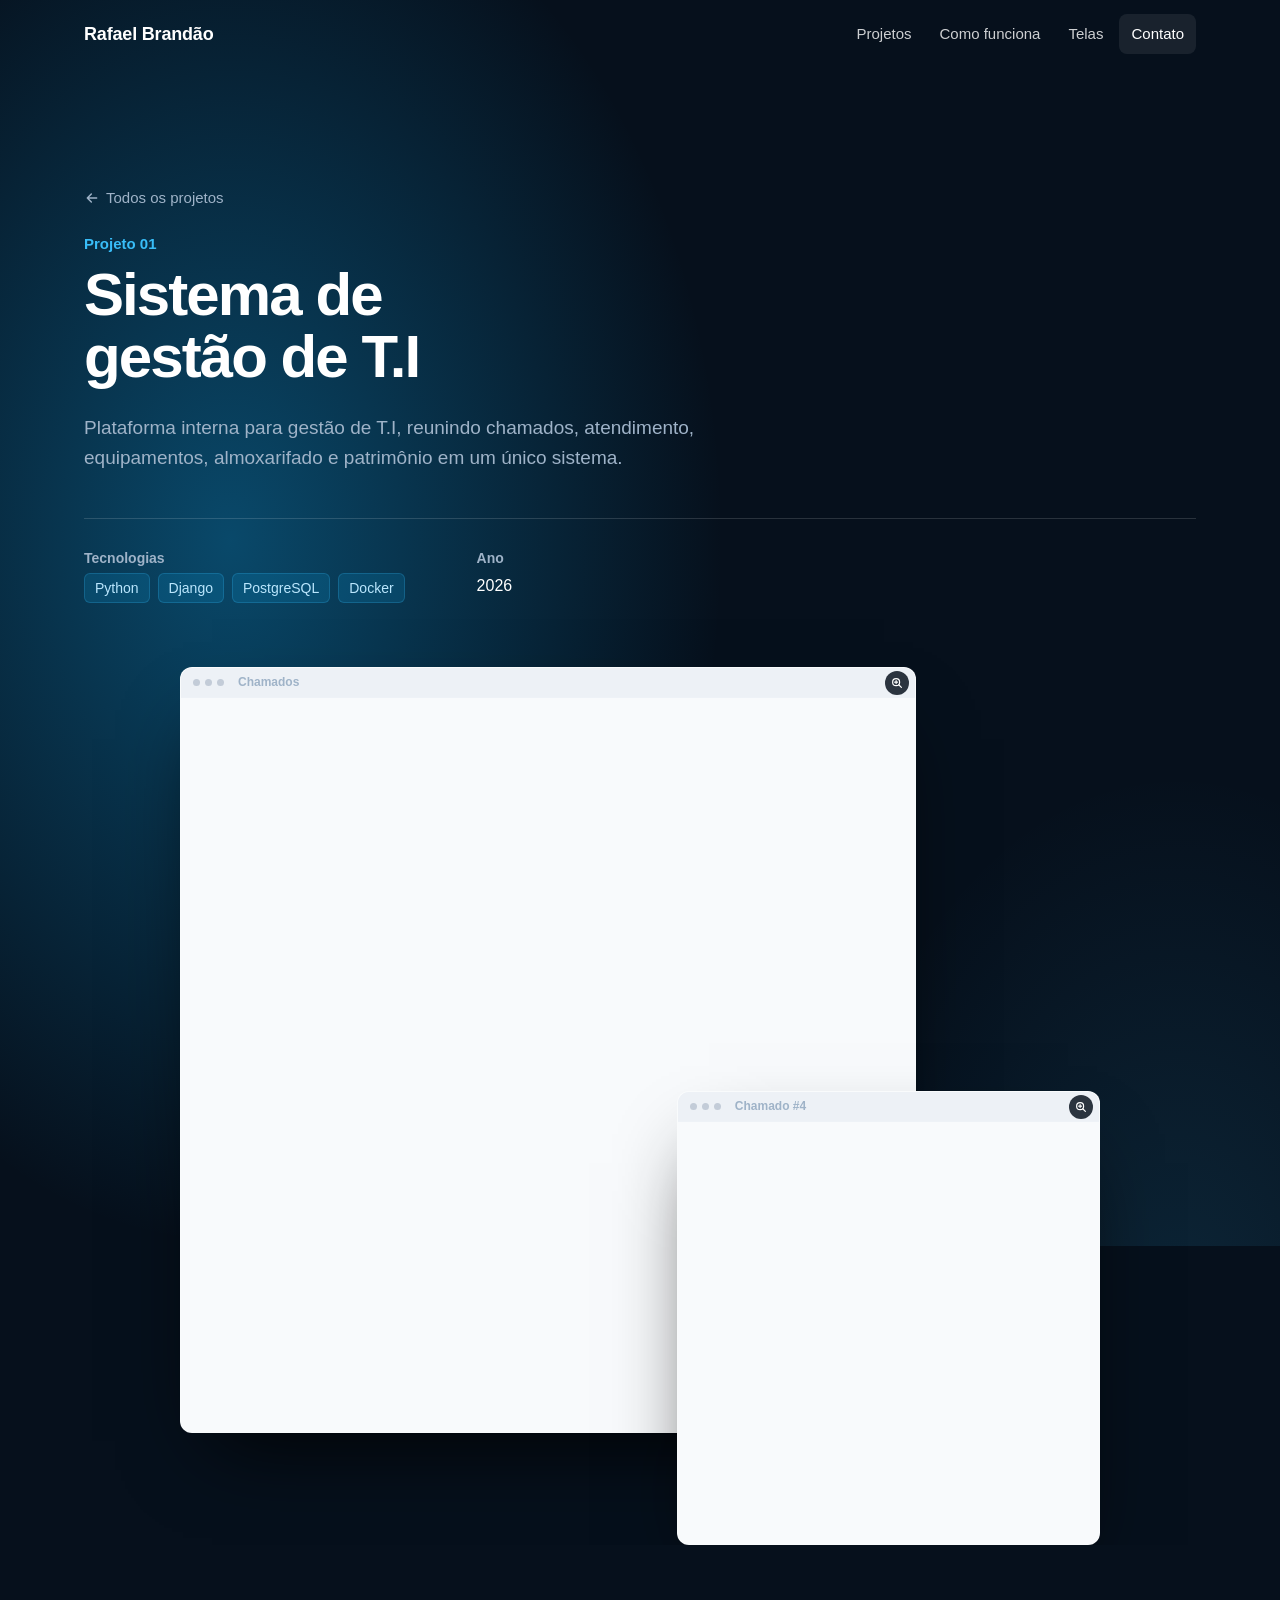
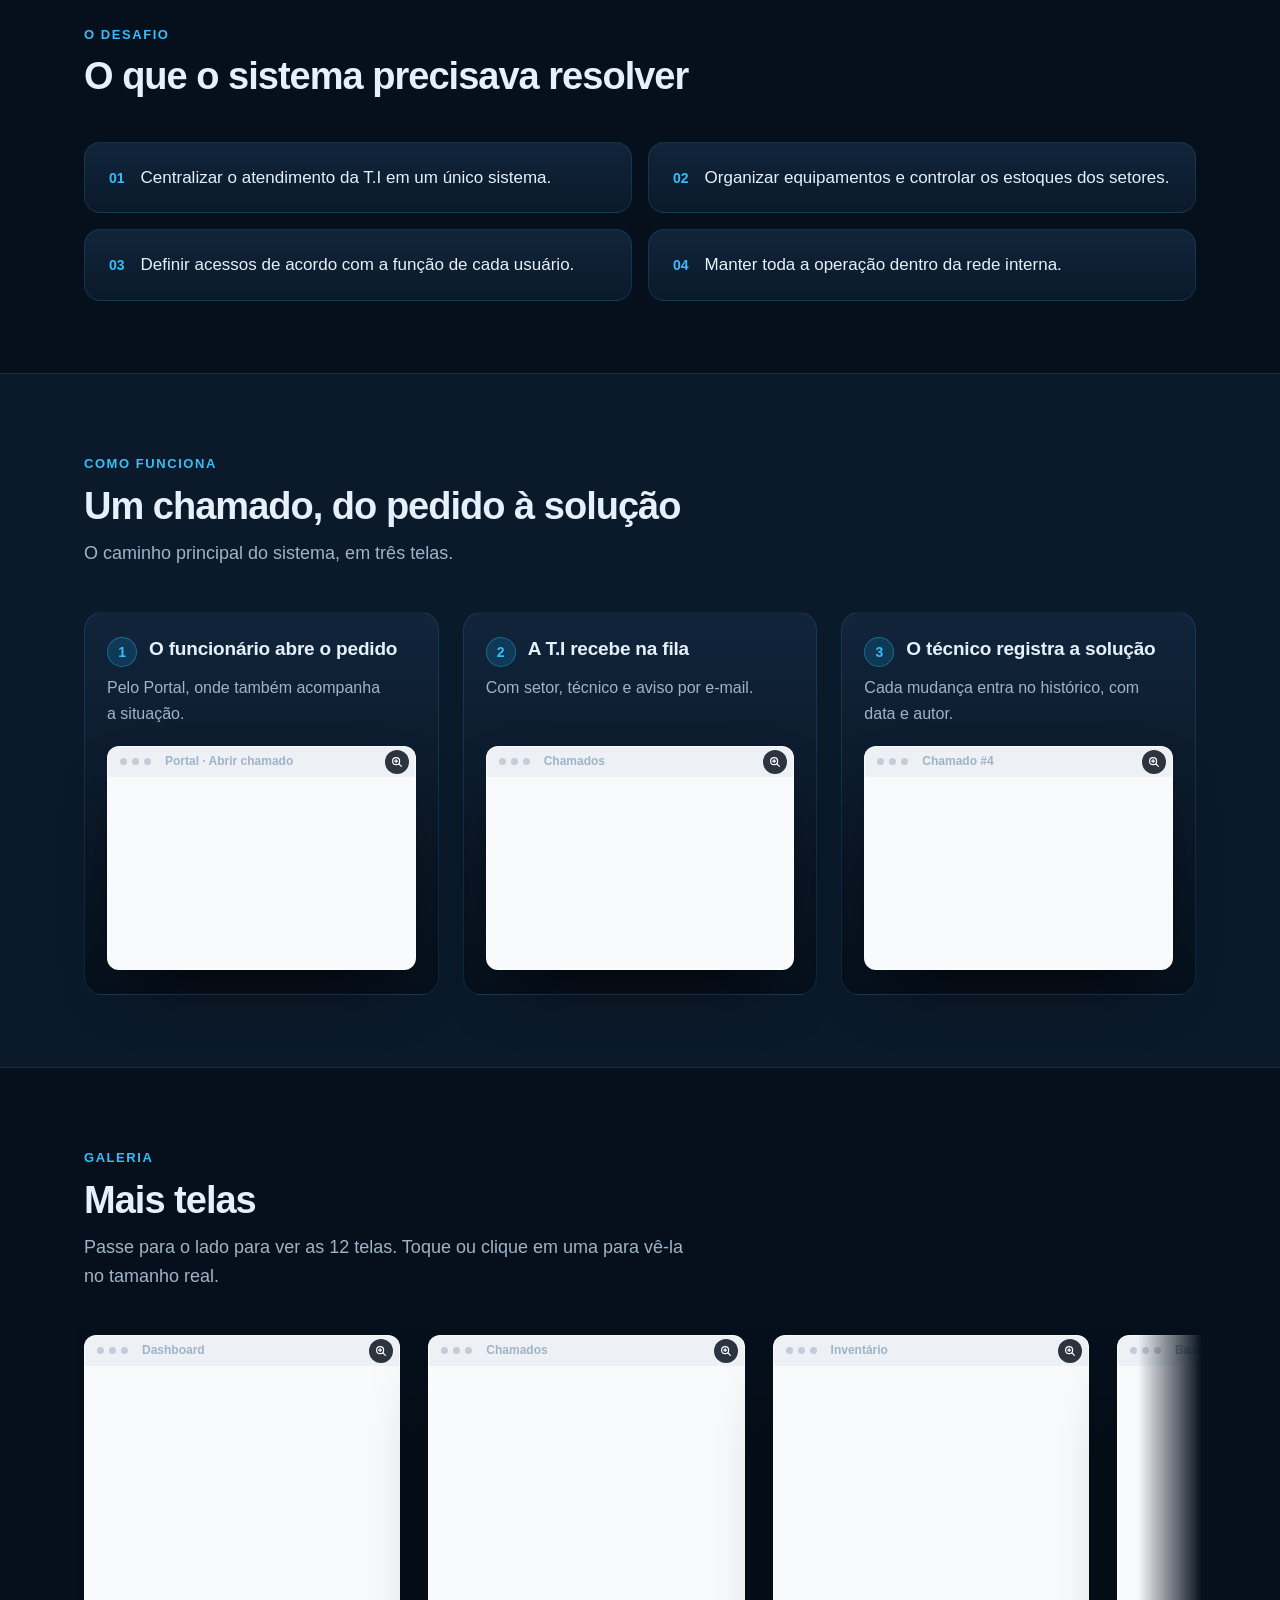
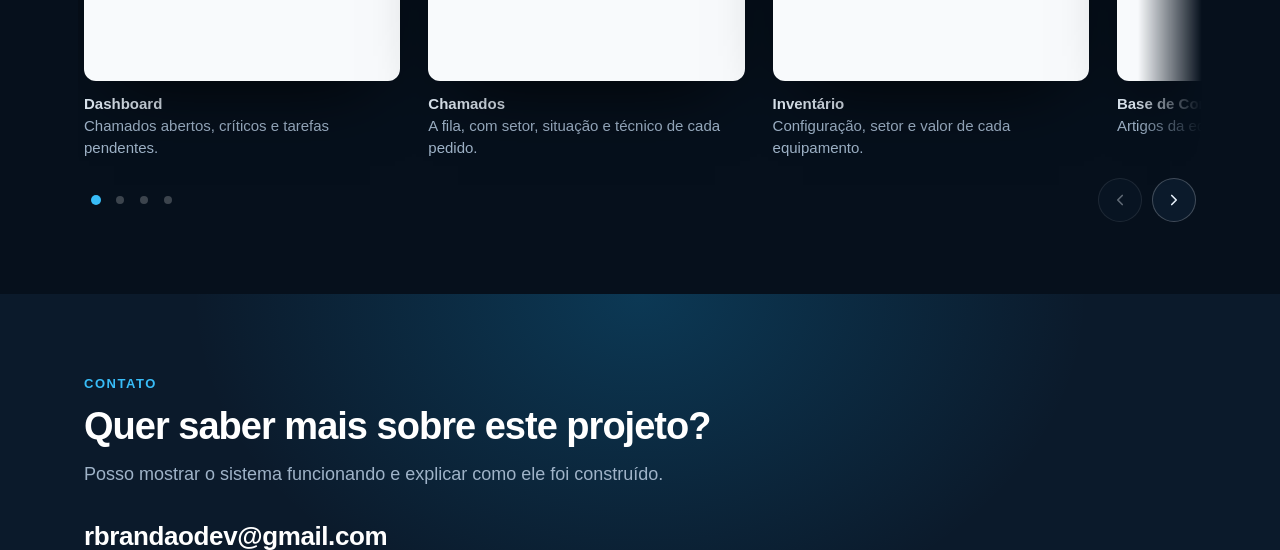
==== commit 781df171: "Estudos de caso com a linguagem de cartões da página inicial Cada estudo de caso ganha o número do p" ====
--- a/projetos/sistema-gestao-ti.html
+++ b/projetos/sistema-gestao-ti.html
@@ -52,6 +52,7 @@
       <a class="voltar" href="../index.html#projetos">
         <svg width="16" height="16" viewBox="0 0 24 24" fill="none" stroke="currentColor" stroke-width="2.2" stroke-linecap="round" stroke-linejoin="round" aria-hidden="true"><path d="M19 12H5M11 18l-6-6 6-6"/></svg>
         Todos os projetos</a>
+      <p class="rotulo-projeto">Projeto 01</p>
       <h1>Sistema de gestão de T.I</h1>
       <p class="sub">Plataforma interna para gestão de T.I, reunindo chamados, atendimento, equipamentos, almoxarifado e patrimônio em um único sistema.</p>
       <dl class="ficha">
@@ -75,7 +76,7 @@
           <li>Centralizar o atendimento da T.I em um único sistema.</li>
           <li>Organizar equipamentos e controlar os estoques dos setores.</li>
           <li>Definir acessos de acordo com a função de cada usuário.</li>
-          <li>E manter toda a operação dentro da rede interna.</li>
+          <li>Manter toda a operação dentro da rede interna.</li>
         </ul>
       </div>
     </div>
--- a/assets/css/estudo.css
+++ b/assets/css/estudo.css
@@ -22,23 +22,34 @@
 .topo-tela .capa-principal{animation:capa-sobe .9s cubic-bezier(.16,1,.3,1) .1s both}
 .topo-tela .capa-peca{animation:peca-entra .9s cubic-bezier(.16,1,.3,1) .45s both}
 @media (prefers-reduced-motion:reduce){.topo-tela :is(.capa-principal,.capa-peca){animation:none}}
-/* tecnologias como etiquetas, na versão para o escuro */
+/* tecnologias como etiquetas azuis, as mesmas dos cartões da página inicial */
 .etiquetas{list-style:none;display:flex;flex-wrap:wrap;gap:8px}
-.etiquetas li{font-size:14px;font-weight:500;line-height:1.6;padding:3px 10px;border-radius:6px;color:#fff;background:rgba(255,255,255,.08);border:1px solid rgba(255,255,255,.16)}
+.etiquetas li{font-size:14px;font-weight:500;line-height:1.6;padding:3px 10px;border-radius:6px;color:var(--etiqueta-tinta);background:var(--etiqueta-fundo);border:1px solid rgba(56,189,248,.22)}
+/* o número do projeto acima do nome, como nos cartões da página inicial */
+.rotulo-projeto{font-size:15px;font-weight:600;color:var(--destaque);margin-bottom:8px}
+/* sobretítulo de cada seção: o assunto dela, pequeno e em azul, acima do título */
+main section .titulo-sec::before{display:block;margin-bottom:10px;font-size:13px;font-weight:700;letter-spacing:.12em;text-transform:uppercase;color:var(--destaque)}
+#contexto .titulo-sec::before{content:"O desafio"}
+#demo .titulo-sec::before{content:"Demonstração"}
+#fluxo .titulo-sec::before{content:"Como funciona"}
+#telas .titulo-sec::before{content:"Galeria"}
+#contato .titulo-sec::before{content:"Contato"}
 @media (max-width:880px){.ficha{grid-template-columns:1fr}}
 
-.texto-longo{max-width:68ch}
-/* o que o sistema precisava resolver, em itens: um marcador quadrado em Tinta, alinhado à primeira linha */
-.objetivos{display:grid;gap:10px}
-.objetivos li{position:relative;padding-left:22px;color:var(--texto-2);font-size:18px}
-.objetivos li::before{content:"";position:absolute;left:0;top:.72em;width:7px;height:7px;background:var(--destaque);border-radius:1px}
+/* o que o sistema precisava resolver: um cartão numerado por item, dois por linha */
+.objetivos{display:grid;grid-template-columns:repeat(2,minmax(0,1fr));gap:16px;counter-reset:objetivo}
+.objetivos li{counter-increment:objetivo;display:flex;align-items:baseline;gap:16px;padding:22px 24px;border-radius:16px;background:linear-gradient(180deg,var(--superficie-2),var(--superficie));border:1px solid rgba(56,189,248,.14);font-size:17px;line-height:1.5}
+.objetivos li::before{content:counter(objetivo,decimal-leading-zero);flex:none;font-size:14px;font-weight:700;color:var(--destaque);font-variant-numeric:tabular-nums}
+@media (max-width:880px){.objetivos{grid-template-columns:minmax(0,1fr);gap:12px}.objetivos li{padding:18px 20px}}
 
 /* ---------- passo a passo: três passos lado a lado, cada um com a sua tela embaixo ---------- */
 #fluxo{background:var(--superficie);border-top:1px solid var(--borda);border-bottom:1px solid var(--borda)}
-.passos{display:grid;grid-template-columns:repeat(3,minmax(0,1fr));gap:0 32px}
-/* subgrid: títulos, textos e telas dos três passos ficam alinhados entre si */
-.passos > div{display:grid;grid-row:span 3;grid-template-rows:subgrid;align-content:start}
-.passos h3{font-size:19px;font-weight:700;letter-spacing:-.01em;line-height:1.3;margin-bottom:6px}
+.passos{display:grid;grid-template-columns:repeat(3,minmax(0,1fr));gap:0 24px;counter-reset:passo}
+/* subgrid: títulos, textos e telas dos três passos ficam alinhados entre si; cada passo é um cartão */
+.passos > div{counter-increment:passo;display:grid;grid-row:span 3;grid-template-rows:subgrid;row-gap:0;align-content:start;padding:24px 22px;border-radius:18px;background:linear-gradient(180deg,var(--superficie-2),var(--fundo));border:1px solid rgba(56,189,248,.14)}
+.passos h3{display:flex;align-items:flex-start;gap:12px;font-size:19px;font-weight:700;letter-spacing:-.01em;line-height:1.3;margin-bottom:8px}
+/* o número do passo num círculo azul */
+.passos h3::before{content:counter(passo);flex:none;display:grid;place-items:center;width:28px;height:28px;border-radius:50%;background:rgba(14,165,233,.18);border:1px solid rgba(56,189,248,.35);color:var(--destaque);font-size:14px;font-weight:700;line-height:1}
 .passos p{color:var(--texto-2);font-size:16px;margin-bottom:20px}
 /* .iguais: todas as janelas da grade com a mesma proporção. A tela entra inteira, sem corte, alinhada
    pelo topo; a sobra tem a cor do fundo das telas, então some na janela */
@@ -50,7 +61,7 @@
 .par{display:flex;align-items:flex-start;gap:16px}
 .par .celular{flex:1;min-width:0}
 @media (max-width:880px){
-  .passos{grid-template-columns:minmax(0,1fr);gap:44px}
+  .passos{grid-template-columns:minmax(0,1fr);gap:16px}
   .passos > div{grid-row:auto;grid-template-rows:none}
 }
 
@@ -61,6 +72,10 @@
 .miniaturas{display:grid;grid-template-columns:repeat(3,minmax(0,1fr));gap:32px 28px}
 .miniaturas figcaption{margin-top:12px;font-size:15px;line-height:1.45;color:var(--texto-2)}
 .miniaturas figcaption b{display:block;color:var(--tinta);font-weight:700}
+/* as telas sobem um pouco ao passar o mouse, avisando que abrem maiores */
+:is(.passos,.miniaturas) .ampliavel{transition:transform .3s cubic-bezier(.16,1,.3,1)}
+:is(.passos,.miniaturas) .ampliavel:hover{transform:translateY(-4px)}
+@media (prefers-reduced-motion:reduce){:is(.passos,.miniaturas) .ampliavel{transition:none}:is(.passos,.miniaturas) .ampliavel:hover{transform:none}}
 /* os tablets do timer cabem os quatro numa linha: a tela deles é lida de longe */
 .miniaturas.quatro{grid-template-columns:repeat(4,minmax(0,1fr))}
 @media (max-width:880px){.miniaturas,.miniaturas.quatro{grid-template-columns:repeat(2,minmax(0,1fr));gap:24px 16px}}
@@ -98,11 +113,12 @@
 .fim .titulo-sec{margin-bottom:28px}
 .fim .titulo-sec h2{color:#fff}
 .fim .titulo-sec p{color:var(--no-escuro-2)}
-.proximo{display:flex;align-items:center;gap:28px;margin-top:72px;padding-top:40px;border-top:1px solid rgba(255,255,255,.14);text-decoration:none;color:var(--no-escuro-2);font-size:22px;font-weight:500;letter-spacing:-.015em}
-.proximo .janela{flex:none;width:232px;box-shadow:0 24px 48px -24px rgba(0,0,0,.9);transition:transform .3s cubic-bezier(.16,1,.3,1)}
-.proximo:hover .janela{transform:translateY(-4px)}
+/* o próximo projeto é um cartão, como os da página inicial: sobe e acende ao passar o mouse */
+.proximo{display:flex;align-items:center;gap:28px;margin-top:64px;padding:22px;border-radius:20px;background:linear-gradient(180deg,var(--superficie-2),var(--fundo));border:1px solid rgba(56,189,248,.18);text-decoration:none;color:var(--no-escuro-2);font-size:22px;font-weight:500;letter-spacing:-.015em;transition:transform .35s cubic-bezier(.16,1,.3,1),border-color .35s,box-shadow .35s}
+.proximo:hover{transform:translateY(-4px);border-color:rgba(56,189,248,.55);box-shadow:0 30px 60px -28px rgba(14,165,233,.45)}
+.proximo .janela{flex:none;width:232px;box-shadow:0 24px 48px -24px rgba(0,0,0,.9)}
 .proximo b{color:#fff;font-weight:700}
 .proximo svg{display:inline-block;vertical-align:-4px;margin-left:6px;color:var(--destaque)}
 .proximo:hover b{text-decoration:underline;text-underline-offset:5px}
 @media (max-width:880px){.proximo{flex-wrap:wrap;gap:20px;font-size:19px}}
-@media (prefers-reduced-motion:reduce){.proximo .janela{transition:none}.proximo:hover .janela{transform:none}}
+@media (prefers-reduced-motion:reduce){.proximo,.proximo:hover{transition:none;transform:none}}
